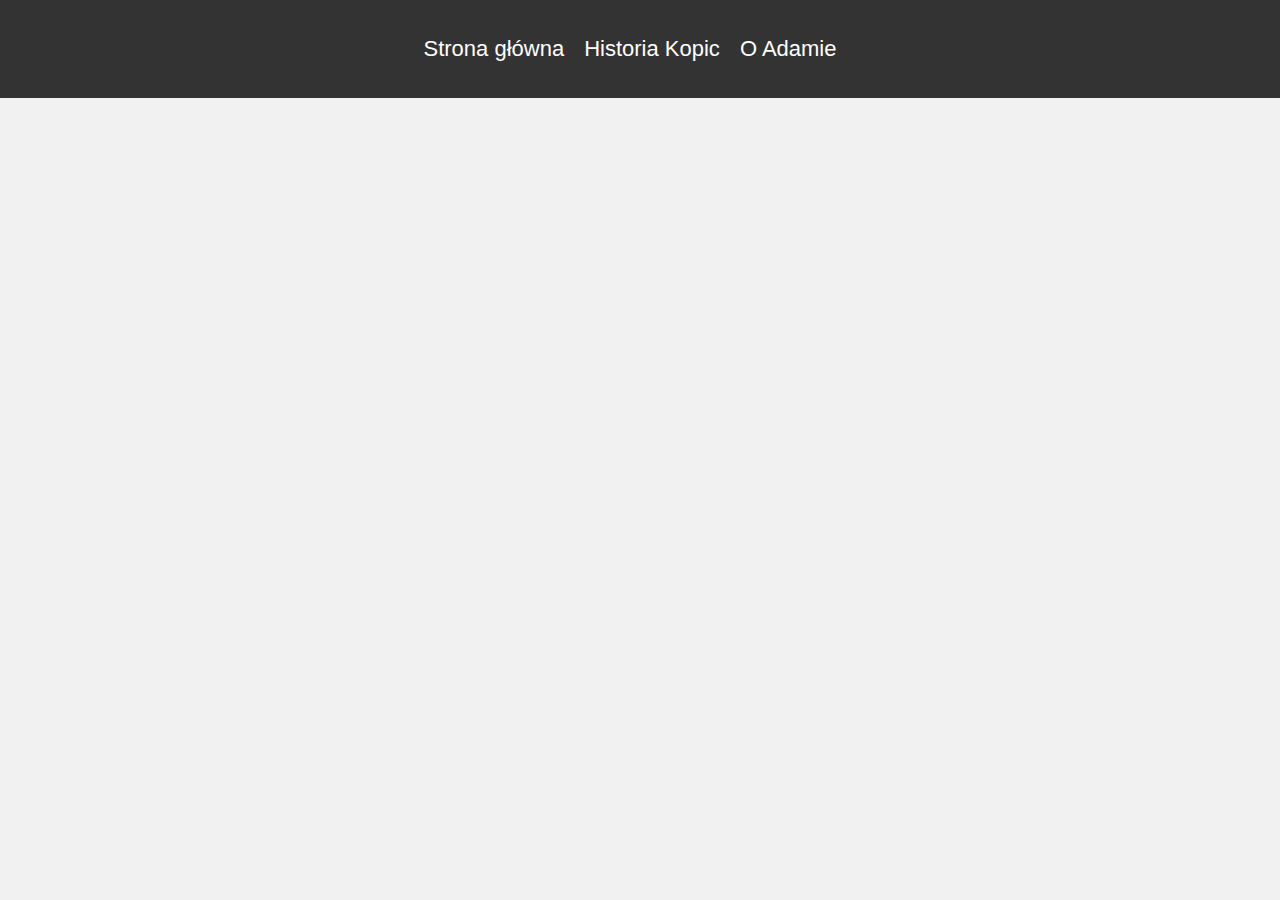
==== STRONA/index.html @ 5c262d97 "up1" ====
<!DOCTYPE html>
<html lang="pl">
<head>
    <meta charset="UTF-8">
    <meta name="viewport" content="width=device-width, initial-scale=1.0">
    <title>Na Wojciechowskiego</title>
</head>
<link rel = "stylesheet" type = "text/css" href = "ccsindex.css">
<body>
    
    <div class="container">
        <div class="sidebar">
          <div class="logo">
          </div>
          <ul>
            <li><a href="#">Strona główna</a></li>
            <li><a href="Historia Kopic.html">Historia Kopic</a></li>
            <li><a href="O adamie.html">O Adamie</a></li>

          </ul>
        </div>
    
</body>

<body1>

</body1>
</html>
---- STRONA/ccsindex.css ----
/*Do sidebara*/

body {
    margin: 0;
    padding: 0;
    font-family: Arial, sans-serif;
    background-color: #f1f1f1;
    color: #333;
    display: flex;
    flex-direction: column;
  }
  
  .sidebar {
    background-color: #333;
    color: #fff;
    padding: 20px;
    display: flex;
    align-items: center;
    justify-content: center;
  }
  
  .sidebar ul {
    list-style: none;
    padding: 0;
    display: flex;
  }
  
  .sidebar ul li {
    margin-right: 20px;
  }
  
  .sidebar ul li a {
    text-decoration: none;
    color: #fff;
    font-size: 22px;
    transition: 0.3s;
  }
  
  .sidebar ul li a:hover {
    color: #ff8c00;
  }
  
  .content {
    padding: 20px;
  }
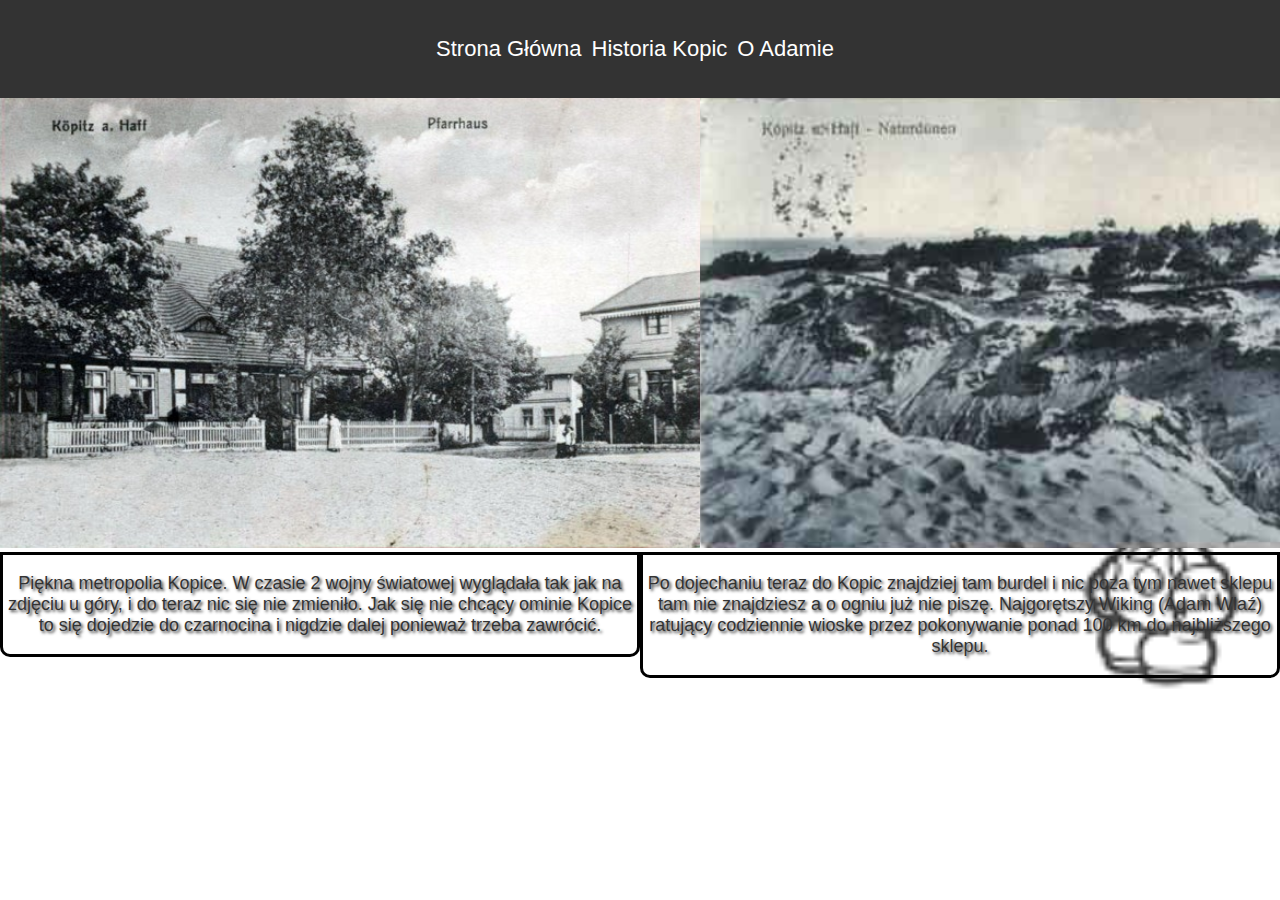
==== commit 7d268116: "UP3" ====
--- a/STRONA/index.html
+++ b/STRONA/index.html
@@ -13,7 +13,7 @@
           <div class="logo">
           </div>
           <ul>
-            <li><a href="#">Strona główna</a></li>
+            <li><a href="#">Strona Główna</a></li>
             <li><a href="Historia Kopic.html">Historia Kopic</a></li>
             <li><a href="O adamie.html">O Adamie</a></li>
 
@@ -21,8 +21,24 @@
         </div>
     
 </body>
+<div class="cos1">
+    <div class="obrazek1">
+        <img src="kopitz.jpg" title="Kopitz" width="700" height="450">
+</div>
+    <div class="obrazek2">
+          <img src="Kopice.jpg" title="Kopitz" width="700" height="450">
+    </div>
+     </div> 
 
-<body1>
 
-</body1>
+<div class="cos2">
+    <div class="tekst1">
+        <p>Piękna metropolia Kopice. W czasie 2 wojny światowej wyglądała tak jak na zdjęciu u góry, i do teraz nic się nie zmieniło. Jak się nie chcący ominie Kopice to się dojedzie do czarnocina i nigdzie dalej ponieważ trzeba zawrócić.</p>
+    </div>
+
+    <div class="tekst2">
+        <p>Po dojechaniu teraz do Kopic znajdziej tam burdel i nic poza tym nawet sklepu tam nie znajdziesz a o ogniu już nie piszę. Najgorętszy Wiking (Adam Wlaź) ratujący codziennie wioske przez pokonywanie ponad 100 km do najbliższego sklepu.</p>
+    </div>
+  </div>
+
 </html>--- a/STRONA/ccsindex.css
+++ b/STRONA/ccsindex.css
@@ -4,43 +4,69 @@
     margin: 0;
     padding: 0;
     font-family: Arial, sans-serif;
-    background-color: #f1f1f1;
+    background-image: url(images.png);
+    background-size: cover;
     color: #333;
-    display: flex;
     flex-direction: column;
   }
   
-  .sidebar {
+.sidebar {
     background-color: #333;
-    color: #fff;
     padding: 20px;
     display: flex;
-    align-items: center;
     justify-content: center;
   }
   
-  .sidebar ul {
+.sidebar ul {
     list-style: none;
     padding: 0;
     display: flex;
   }
   
-  .sidebar ul li {
-    margin-right: 20px;
+.sidebar ul li {
+    margin-right: 10px;
   }
   
-  .sidebar ul li a {
+.sidebar ul li a {
     text-decoration: none;
     color: #fff;
     font-size: 22px;
-    transition: 0.3s;
   }
   
-  .sidebar ul li a:hover {
+.sidebar ul li a:hover {
     color: #ff8c00;
   }
-  
-  .content {
-    padding: 20px;
-  }
-  +
+/*Do obrazu i tekstu*/
+
+.cos1 {
+  display: flex;
+  align-items: flex-start;
+  justify-content: space-around;
+}
+
+.cos2 {
+  display: flex;
+  align-items: flex-start;
+  justify-content: space-around;
+}
+
+.tekst1 {
+  padding: 0;
+  border: 3px solid black;  
+  width: 698px;
+  border-radius: 0 0 10px 10px;
+  font-size: 18px;
+  text-align: center;
+  text-shadow: 2px 2px 3px #333;
+}
+
+.tekst2 {
+  padding: 0;
+  border: 3px solid black;  
+  width: 698px;
+  border-radius: 0 0 10px 10px;
+  font-size: 18px;
+  text-align: center;
+  text-shadow: 2px 2px 3px #333;
+}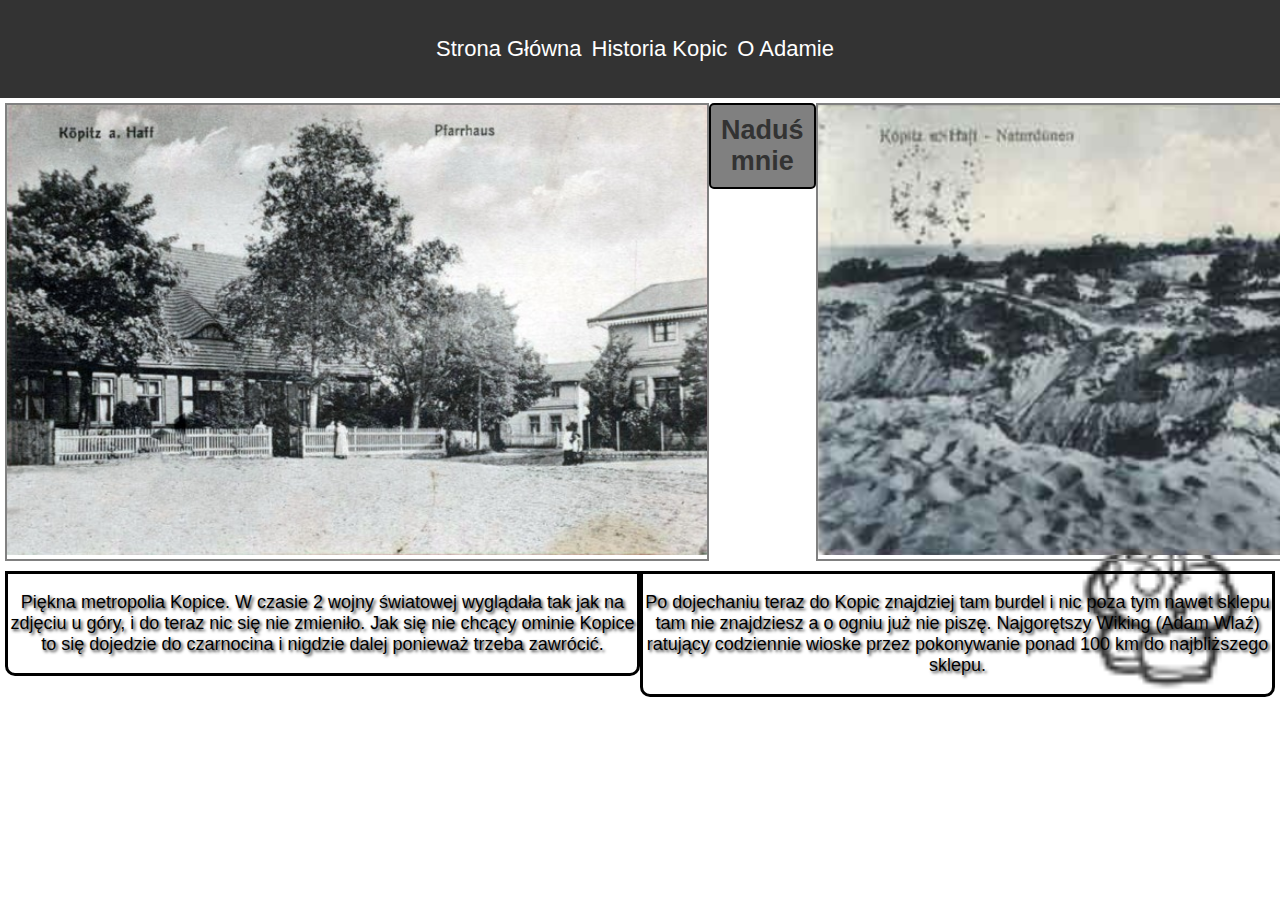
==== commit b39637dd: "up 02.11" ====
--- a/STRONA/index.html
+++ b/STRONA/index.html
@@ -5,10 +5,11 @@
     <meta name="viewport" content="width=device-width, initial-scale=1.0">
     <title>Na Wojciechowskiego</title>
 </head>
+
 <link rel = "stylesheet" type = "text/css" href = "ccsindex.css">
+
 <body>
-    
-    <div class="container">
+      <div class="container">
         <div class="sidebar">
           <div class="logo">
           </div>
@@ -16,19 +17,23 @@
             <li><a href="#">Strona Główna</a></li>
             <li><a href="Historia Kopic.html">Historia Kopic</a></li>
             <li><a href="O adamie.html">O Adamie</a></li>
-
           </ul>
         </div>
-    
+
 </body>
 <div class="cos1">
     <div class="obrazek1">
         <img src="kopitz.jpg" title="Kopitz" width="700" height="450">
 </div>
-    <div class="obrazek2">
+
+<a href="rower.html" class="przycisk">Naduś mnie</a>
+
+  <div class="obrazek2">
           <img src="Kopice.jpg" title="Kopitz" width="700" height="450">
     </div>
-     </div> 
+
+  
+</div> 
 
 
 <div class="cos2">
@@ -41,4 +46,6 @@
     </div>
   </div>
 
+
+
 </html>--- a/STRONA/ccsindex.css
+++ b/STRONA/ccsindex.css
@@ -6,8 +6,6 @@
     font-family: Arial, sans-serif;
     background-image: url(images.png);
     background-size: cover;
-    color: #333;
-    flex-direction: column;
   }
   
 .sidebar {
@@ -39,16 +37,47 @@
 
 /*Do obrazu i tekstu*/
 
+
+
+
+
 .cos1 {
+  padding: 5px;
   display: flex;
   align-items: flex-start;
-  justify-content: space-around;
+  justify-content: space-between;
 }
 
+/*Do przycisku*/
+
+.przycisk {
+  padding: 10px;
+  background-color: grey;
+  color: #333;
+  border: 2px solid black;
+  border-radius: 5px;
+  cursor: pointer;
+  text-align: center;
+  text-decoration: none;
+  font-size: 27px;
+  font-weight: bold;
+  }
+  
+  .przycisk:hover {
+  background-color: rgb(153, 153, 153);
+  }
+  
+/*Do obrazu i tekstu*/
+
 .cos2 {
+  padding: 5px;
   display: flex;
   align-items: flex-start;
-  justify-content: space-around;
+  justify-content: space-between;
+}
+
+.obrazek1, .obrazek2{
+  border: 2px solid   grey;
 }
 
 .tekst1 {
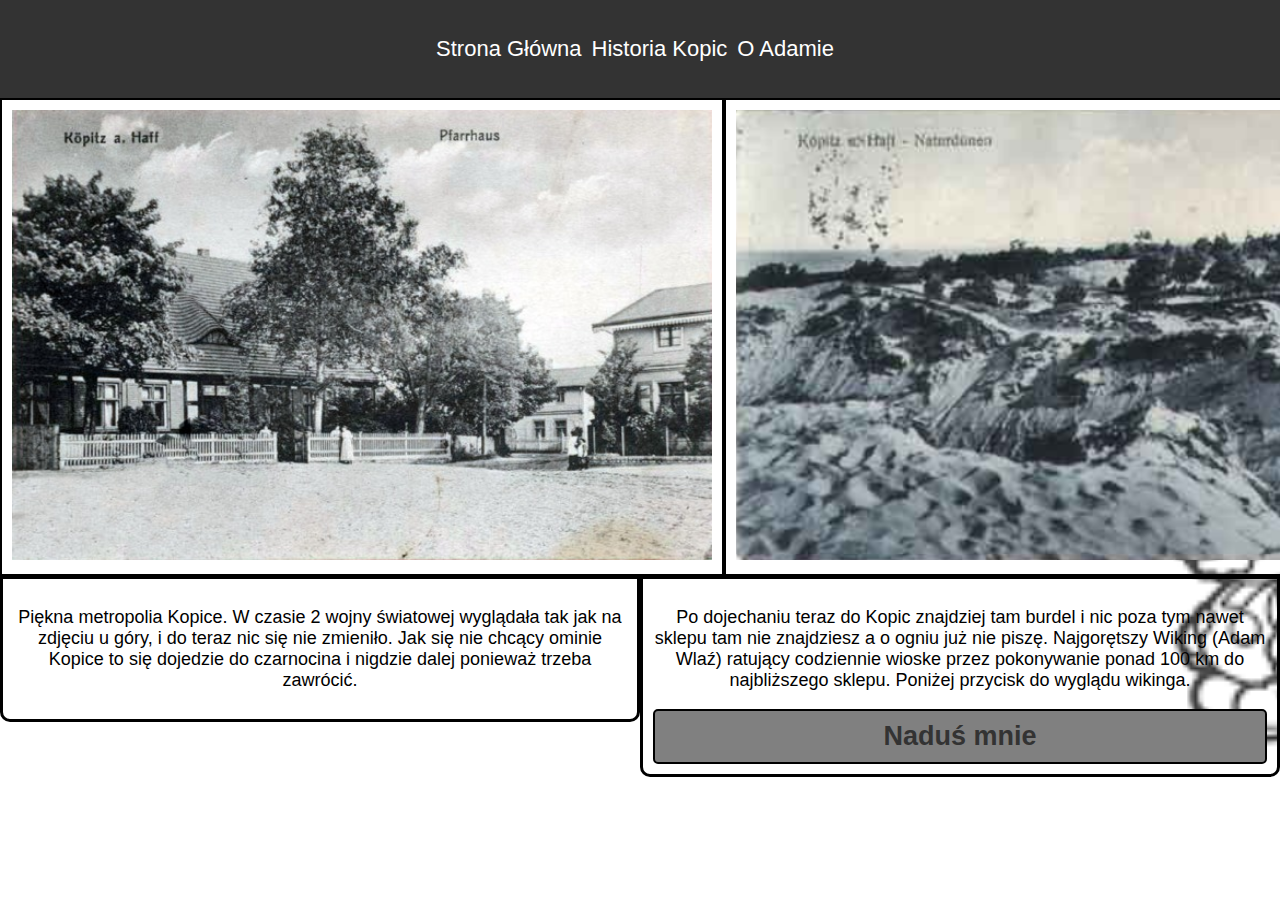
==== commit 948c9ca7: "UPD" ====
--- a/STRONA/index.html
+++ b/STRONA/index.html
@@ -26,8 +26,6 @@
         <img src="kopitz.jpg" title="Kopitz" width="700" height="450">
 </div>
 
-<a href="rower.html" class="przycisk">Naduś mnie</a>
-
   <div class="obrazek2">
           <img src="Kopice.jpg" title="Kopitz" width="700" height="450">
     </div>
@@ -42,10 +40,11 @@
     </div>
 
     <div class="tekst2">
-        <p>Po dojechaniu teraz do Kopic znajdziej tam burdel i nic poza tym nawet sklepu tam nie znajdziesz a o ogniu już nie piszę. Najgorętszy Wiking (Adam Wlaź) ratujący codziennie wioske przez pokonywanie ponad 100 km do najbliższego sklepu.</p>
+        <p>Po dojechaniu teraz do Kopic znajdziej tam burdel i nic poza tym nawet sklepu tam nie znajdziesz a o ogniu już nie piszę. Najgorętszy Wiking (Adam Wlaź) ratujący codziennie wioske przez pokonywanie ponad 100 km do najbliższego sklepu. Poniżej przycisk do wyglądu wikinga.</p>
+     <a href="rower.html" class="przycisk2">Naduś mnie</a>
     </div>
+   
+
   </div>
 
-
-
 </html>--- a/STRONA/ccsindex.css
+++ b/STRONA/ccsindex.css
@@ -35,22 +35,21 @@
     color: #ff8c00;
   }
 
-/*Do obrazu i tekstu*/
-
-
-
-
+/*Do obrazu */
 
 .cos1 {
-  padding: 5px;
   display: flex;
-  align-items: flex-start;
-  justify-content: space-between;
+  justify-content: space-around;
+}
+
+.obrazek1, .obrazek2 {
+  padding: 10px;
+  border: 2px solid   black;
 }
 
 /*Do przycisku*/
 
-.przycisk {
+.przycisk2 {
   padding: 10px;
   background-color: grey;
   color: #333;
@@ -61,41 +60,38 @@
   text-decoration: none;
   font-size: 27px;
   font-weight: bold;
+  display: flex;
+  justify-content: center;
+  align-items: center;
+  
   }
   
-  .przycisk:hover {
+  .przycisk2:hover {
   background-color: rgb(153, 153, 153);
   }
-  
-/*Do obrazu i tekstu*/
+
+/*Do tekstu*/
 
 .cos2 {
-  padding: 5px;
   display: flex;
   align-items: flex-start;
-  justify-content: space-between;
-}
-
-.obrazek1, .obrazek2{
-  border: 2px solid   grey;
+  justify-content: space-around;
 }
 
 .tekst1 {
-  padding: 0;
+  padding: 10px;
   border: 3px solid black;  
   width: 698px;
   border-radius: 0 0 10px 10px;
   font-size: 18px;
   text-align: center;
-  text-shadow: 2px 2px 3px #333;
 }
 
 .tekst2 {
-  padding: 0;
+  padding: 10px;
   border: 3px solid black;  
   width: 698px;
   border-radius: 0 0 10px 10px;
   font-size: 18px;
   text-align: center;
-  text-shadow: 2px 2px 3px #333;
 }